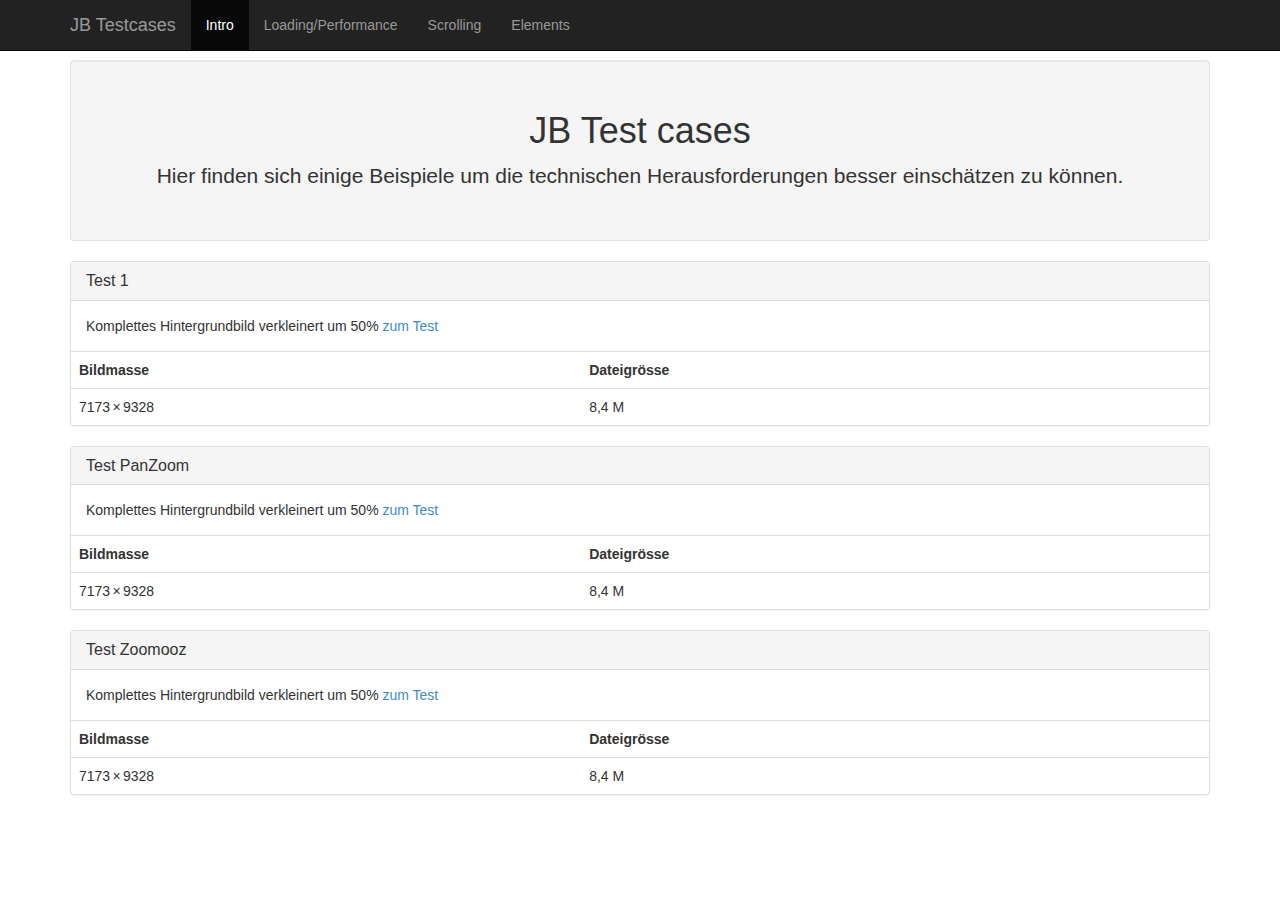
==== index.html @ 503eab32 "initial version" ====
<!DOCTYPE html>
<html lang="en">
  <head>
    <meta charset="utf-8">
    <meta name="viewport" content="width=device-width, initial-scale=1.0">
    <meta name="description" content="">
    <meta name="author" content="">
    

    <title>JB testcases</title>

    <!-- Bootstrap core CSS -->
    <link href="dist/css/bootstrap.css" rel="stylesheet">

    <!-- Custom styles for this template -->
    <link href="assets/css/jb-testcases.css" rel="stylesheet">

    <!-- HTML5 shim and Respond.js IE8 support of HTML5 elements and media queries -->
    <!--[if lt IE 9]>
      <script src="../../assets/js/html5shiv.js"></script>
      <script src="../../assets/js/respond.min.js"></script>
    <![endif]-->
  </head>

  <body>

    <div class="navbar navbar-inverse navbar-fixed-top">
      <div class="container">
        <div class="navbar-header">
          <button type="button" class="navbar-toggle" data-toggle="collapse" data-target=".navbar-collapse">
            <span class="icon-bar"></span>
            <span class="icon-bar"></span>
            <span class="icon-bar"></span>
          </button>
          <a class="navbar-brand" href="#">JB Testcases</a>
        </div>
        <div class="collapse navbar-collapse">
          <ul class="nav navbar-nav">
            <li class="active"><a href="#">Intro</a></li>
            <li><a href="#about">Loading/Performance</a></li>
            <li><a href="#contact">Scrolling</a></li>
            <li><a href="#contact">Elements</a></li>
          </ul>
        </div><!--/.nav-collapse -->
      </div>
    </div>

    <div class="container">

      <div class="intro well">
        <h1>JB Test cases</h1>
        <p class="lead">Hier finden sich einige Beispiele um die technischen Herausforderungen besser einschätzen zu können.</p>
      </div>

      <div class="panel panel-default">
        <div class="panel-heading">
          <h3 class="panel-title">
            <a href="cases/case1/index.html" target="_blank">Test 1</a>
          </h3>
        </div>
        <div class="panel-body">
          Komplettes Hintergrundbild verkleinert um 50%
          <a href="cases/case1/index.html" target="_blank">zum Test</a>
        </div>
        <!-- Table -->
        <table class="table">
          <tr>
              <th>Bildmasse</th>
              <th>Dateigrösse</th>
              <th></th>
          </tr>
          <tr>
            <td>7173 × 9328</td>
            <td>8,4 M</td>
            <td></td>    
          </tr> 
        </table>
      </div>

      <div class="panel panel-default">
        <div class="panel-heading">
          <h3 class="panel-title">
            <a href="cases/case_panzoom/index.html" target="_blank">Test PanZoom</a>
          </h3>
        </div>
        <div class="panel-body">
          Komplettes Hintergrundbild verkleinert um 50%
          <a href="cases/case_panzoom/index.html" target="_blank">zum Test</a>
        </div>
        <!-- Table -->
        <table class="table">
          <tr>
              <th>Bildmasse</th>
              <th>Dateigrösse</th>
              <th></th>
          </tr>
          <tr>
            <td>7173 × 9328</td>
            <td>8,4 M</td>
            <td></td>    
          </tr> 
        </table>
      </div>


      <div class="panel panel-default">
        <div class="panel-heading">
          <h3 class="panel-title">
            <a href="cases/case_zoomooz/index.html" target="_blank">Test Zoomooz</a>
          </h3>
        </div>
        <div class="panel-body">
          Komplettes Hintergrundbild verkleinert um 50%
          <a href="cases/case_zoomooz/index.html" target="_blank">zum Test</a>
        </div>
        <!-- Table -->
        <table class="table">
          <tr>
              <th>Bildmasse</th>
              <th>Dateigrösse</th>
              <th></th>
          </tr>
          <tr>
            <td>7173 × 9328</td>
            <td>8,4 M</td>
            <td></td>    
          </tr> 
        </table>
      </div>

    </div><!-- /.container -->


    <!-- Bootstrap core JavaScript
    ================================================== -->
    <!-- Placed at the end of the document so the pages load faster -->
    <script src="../../assets/js/jquery.js"></script>
    <script src="../../dist/js/bootstrap.min.js"></script>
  </body>
</html>
---- assets/css/jb-testcases.css ----
body {
  padding-top: 60px;
}
.intro {
  padding: 30px 15px;
  text-align: center;
}
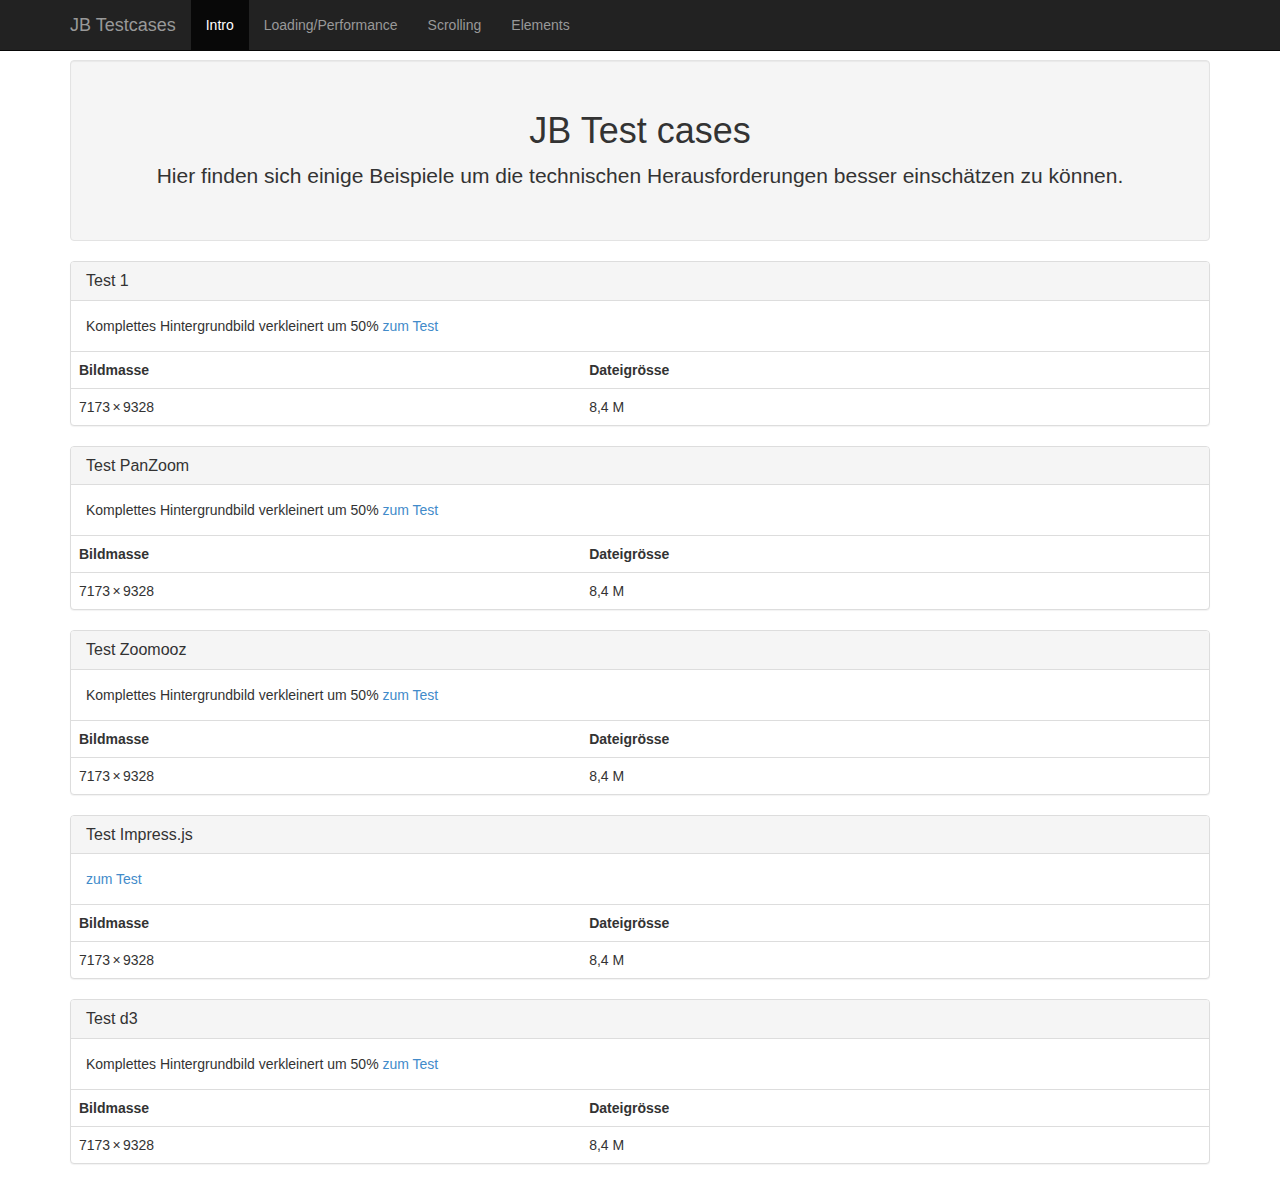
==== commit f0968e5d: "add tests: impress.js & d3" ====
--- a/index.html
+++ b/index.html
@@ -127,7 +127,55 @@
           </tr> 
         </table>
       </div>
+      <div class="panel panel-default">
+        <div class="panel-heading">
+          <h3 class="panel-title">
+            <a href="cases/case_impress/index.html" target="_blank">Test Impress.js</a>
+          </h3>
+        </div>
+        <div class="panel-body">
+          
+          <a href="cases/case_impress/index.html" target="_blank">zum Test</a>
+        </div>
+        <!-- Table -->
+        <table class="table">
+          <tr>
+              <th>Bildmasse</th>
+              <th>Dateigrösse</th>
+              <th></th>
+          </tr>
+          <tr>
+            <td>7173 × 9328</td>
+            <td>8,4 M</td>
+            <td></td>    
+          </tr> 
+        </table>
+      </div>
 
+      <div class="panel panel-default">
+        <div class="panel-heading">
+          <h3 class="panel-title">
+            <a href="cases/case_d3/index.html" target="_blank">Test d3</a>
+          </h3>
+        </div>
+        <div class="panel-body">
+          Komplettes Hintergrundbild verkleinert um 50%
+          <a href="cases/case_d3/index.html" target="_blank">zum Test</a>
+        </div>
+        <!-- Table -->
+        <table class="table">
+          <tr>
+              <th>Bildmasse</th>
+              <th>Dateigrösse</th>
+              <th></th>
+          </tr>
+          <tr>
+            <td>7173 × 9328</td>
+            <td>8,4 M</td>
+            <td></td>    
+          </tr> 
+        </table>
+      </div>
     </div><!-- /.container -->
 
 
